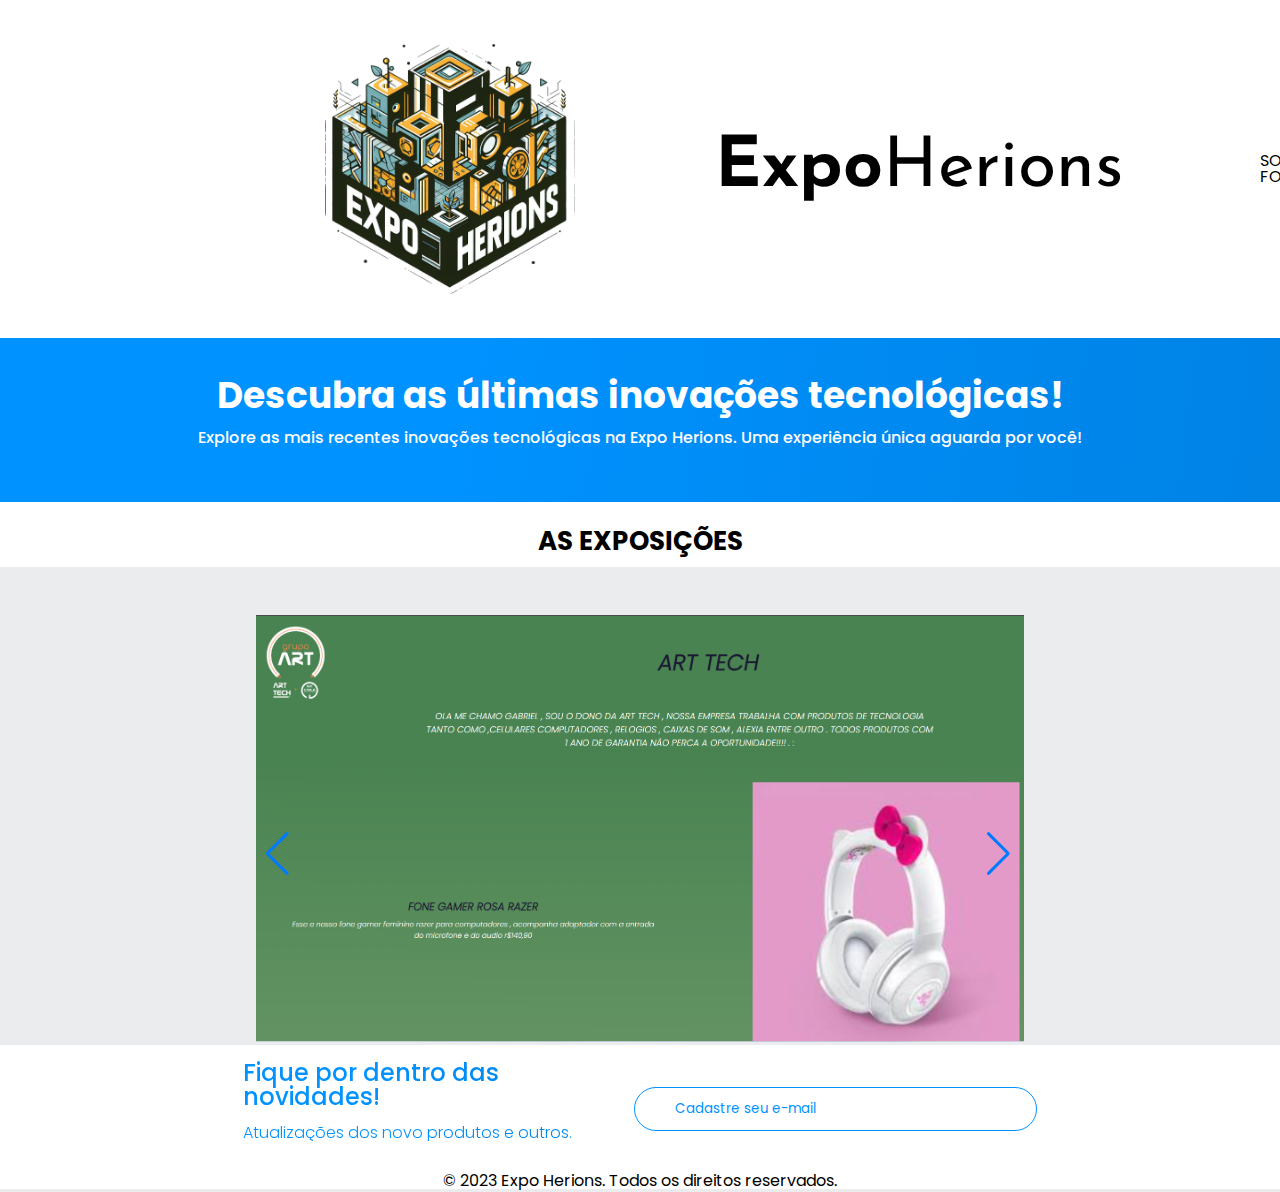
==== index.html @ 4051d032 "" ====
<!DOCTYPE html>
<html>

<head>
    <meta charset="UTF-8">
    <meta name="viewport" content="width=device-width, initial-scale=1.0">
    <title>Expo Herions</title>
    <link rel="stylesheet" href="reset.css">
    <link rel="preconnect" href="https://fonts.googleapis.com">
    <link rel="preconnect" href="https://fonts.gstatic.com" crossorigin>
    <link href="https://fonts.googleapis.com/css2?family=Poppins:wght@300;400;500;700&display=swap" rel="stylesheet">
    <link rel="stylesheet" href="https://unpkg.com/swiper@8/swiper-bundle.min.css" />
    <link href="https://fonts.googleapis.com/css2?family=Josefin+Sans:wght@400;700&display=swap" rel="stylesheet">
    <link rel="stylesheet" href="styles.css">
    <link rel="shortcut icon" type="imagex/png" href="img/Logo-ExpoHerions-menor.ico">
</head>

<body>
    <header class="cabeçalho">
        <div class="container">
            <input type="checkbox" id="menu" class="container__botao">
            <label for="menu" class="container__rotulo">
                <span class="cabeçalho__menu-hamburguer container__imagem"></span>
            </label>

            </ul>
            <img src="img/Logo ExpoHerions menor.png" alt="Logo da Expo Herions
" class="container__imagem">
            <h1 class="container__titulo"><b class="container__titulo--negrito">Expo</b>Herions</h1>
        </div>

        <ul class="opções">
            
            <li class="opções__item"><a href="Sobre.html" class="opções__link">Sobre/Cadastro Forms</a></li>
            <li class="opções__item"><a href="Contato.html" class="opções__link">Contato</a></li>
        </ul>

        <div class="container">
            <a href="#"><img src="img/Favoritos.svg" alt="Meus favoritos"
                    class="container__imagem container__imagem-transparente"></a>
            <a href="#" class="container__link">
               
            </a>
            <a href="#" class="container__link">
            </a>
        </div>
    </header>
    <section class="banner">
        <h2 class="banner__titulo">Descubra as últimas inovações tecnológicas!</h2>
        <p class="banner__texto">Explore as mais recentes inovações tecnológicas na Expo Herions. Uma experiência única aguarda por você!</p>
    </section>
    <section class="carrossel">
        <h2 class="carrossel__titulo">As Exposições</h2>
        <!-- Slider main container -->
        <div class="carrossel__container">
            <div class="swiper">
                <!-- Additional required wrapper -->
                <!-- If we need pagination -->
                <div class="swiper-pagination"></div>

                <div class="swiper-wrapper">
                    <!-- Slides -->
                    <div class="swiper-slide"><a href="https://gabrielk012.github.io/ARTTECH/"><img src="img/HR-Tech.png"
                            alt="H. ART TECH"></a></div>

                    <div class="swiper-slide"><a href=""><img src="img/HR-Tech.png"
                                alt="H. ART TECH"></a></div>

                <div class="swiper-slide"><img src="img/paster.svg"
                        alt="Bebidas"></div>
                    <div class="swiper-slide"><img src="img/pizza.svg"
                             alt="Pizas"></div>
                </div>

                <!-- If we need navigation buttons -->
                <div class="swiper-button-prev"></div>
                <div class="swiper-button-next"></div>
            </div>
                
                </div>
            </div>
        </div>
    </section>
   
    <section class="contato">
        <div class="contato__descrição">
            <h2 class="contato__titulo">Fique por dentro das novidades!</h2>
            <p class="contato__texto">Atualizações dos novo produtos e outros.</p>
        </div>
        <input type="email" placeholder="Cadastre seu e-mail" class="contato__email">
    </section>

    <footer class="footer">
        <p>&copy; 2023 Expo Herions. Todos os direitos reservados.</p>
    </footer>

</body>

</html>
---- styles.css ----
@import url("styles/header.css");
@import url("styles/banner.css");
@import url("styles/carrossel.css");
@import url("styles/topicos.css");
@import url("styles/contato.css");
@import url("styles/rodapé.css");

:root {
    --cor-de-fundo: #EBECEE;
    --branco: #FFFFFF;
    --laranja: #0092ff(234, 97%, 61%);
    --azul-degrade: linear-gradient(97.54deg, #0092ff 35.49%, #0073ca 165.37%);
    --fonte-principal: "Poppins";
    --azul: #0092ff;
    --fonte-secundario: "Josefin Sans";
    --preto: #000000;
    --cinza: #474646;
    --cinza-claro: #858585;
}

body {
    background-color: var(--cor-de-fundo);
    font-family: var(--fonte-principal);
    font-size: 16px;
    font-weight: 400;
}
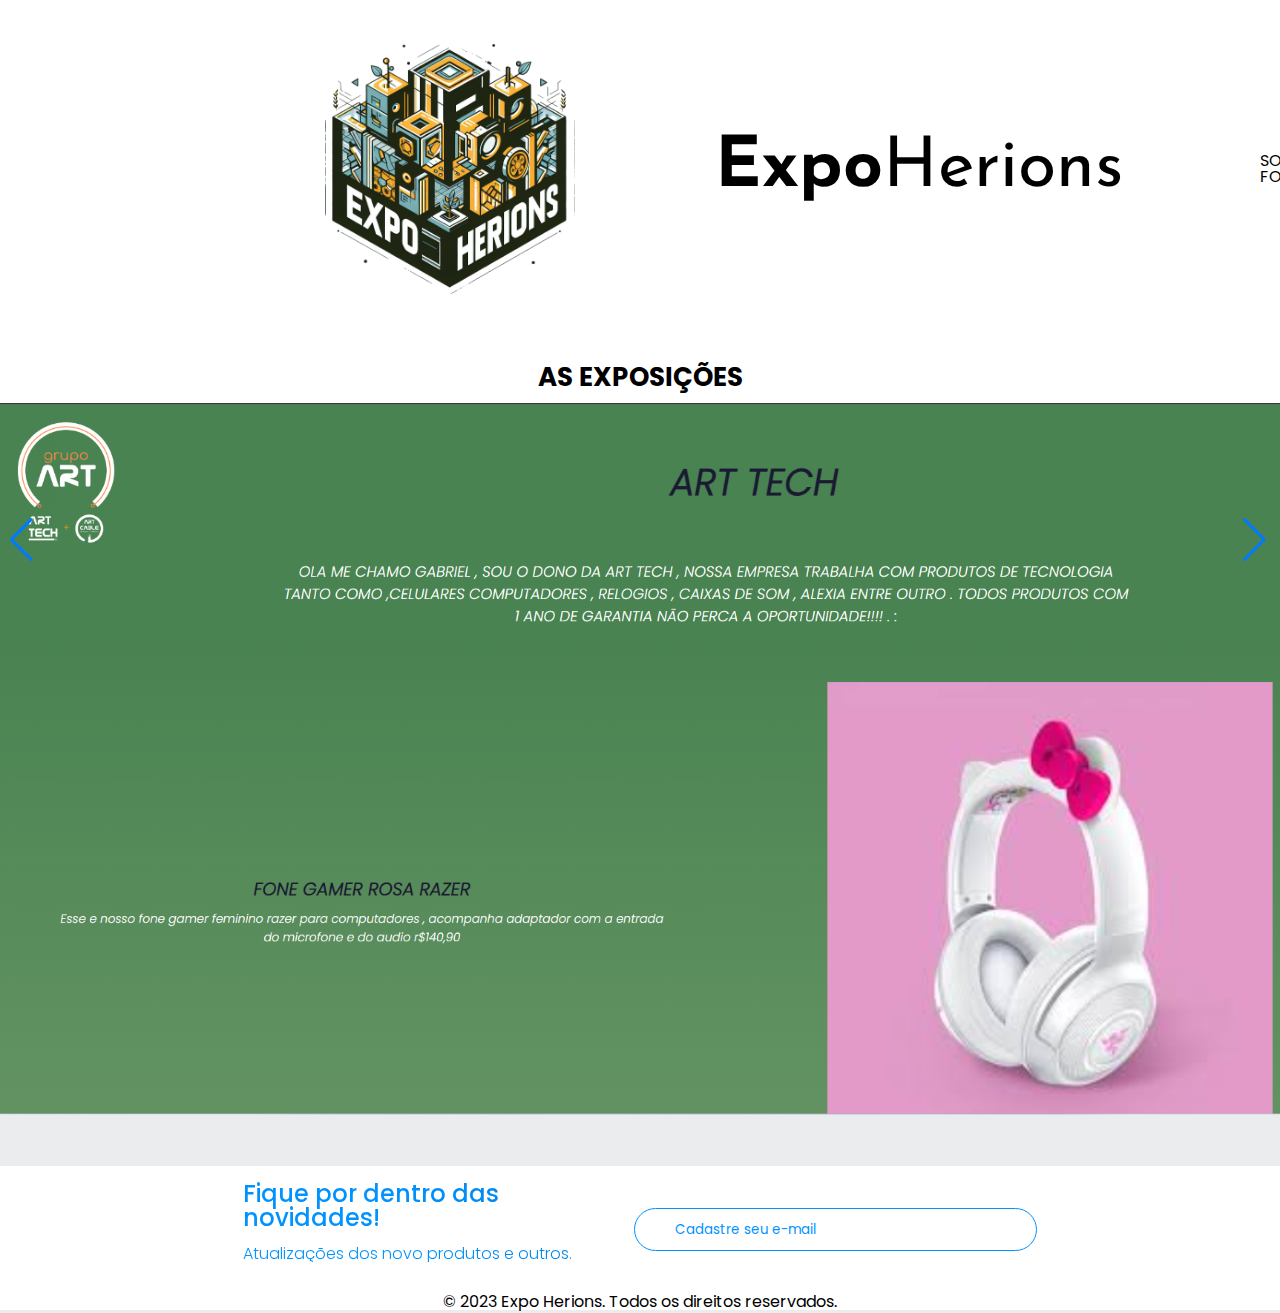
==== commit 6bf13563: "0000" ====
--- a/index.html
+++ b/index.html
@@ -45,40 +45,25 @@
             </a>
         </div>
     </header>
-    <section class="banner">
-        <h2 class="banner__titulo">Descubra as últimas inovações tecnológicas!</h2>
-        <p class="banner__texto">Explore as mais recentes inovações tecnológicas na Expo Herions. Uma experiência única aguarda por você!</p>
-    </section>
+   
     <section class="carrossel">
         <h2 class="carrossel__titulo">As Exposições</h2>
         <!-- Slider main container -->
-        <div class="carrossel__container">
-            <div class="swiper">
-                <!-- Additional required wrapper -->
-                <!-- If we need pagination -->
-                <div class="swiper-pagination"></div>
-
-                <div class="swiper-wrapper">
-                    <!-- Slides -->
-                    <div class="swiper-slide"><a href="https://gabrielk012.github.io/ARTTECH/"><img src="img/HR-Tech.png"
+        <div class="carrossel__container swiper-container">
+            <div class="swiper-wrapper">
+                <!-- Slides -->
+                <div class="swiper-slide"><a href="https://gabrielk012.github.io/ARTTECH/"><img src="img/HR-Tech.png"
                             alt="H. ART TECH"></a></div>
-
-                    <div class="swiper-slide"><a href=""><img src="img/HR-Tech.png"
-                                alt="H. ART TECH"></a></div>
-
-                <div class="swiper-slide"><img src="img/paster.svg"
-                        alt="Bebidas"></div>
-                    <div class="swiper-slide"><img src="img/pizza.svg"
-                             alt="Pizas"></div>
-                </div>
-
-                <!-- If we need navigation buttons -->
-                <div class="swiper-button-prev"></div>
-                <div class="swiper-button-next"></div>
+                <div class="swiper-slide"><a href="https://darkkiru.github.io/chinela/"><img src="img/Captura de tela de 2023-12-05 17-45-37.png"
+                            alt="Emanoel"></a></div>
+                <div class="swiper-slide"><img src="img/paster.svg" alt="Bebidas"></div>
+                <div class="swiper-slide"><img src="img/pizza.svg" alt="Pizzas"></div>
             </div>
-                
-                </div>
-            </div>
+            <!-- Add Pagination -->
+            <div class="swiper-pagination"></div>
+            <!-- Navigation -->
+            <div class="swiper-button-next"></div>
+            <div class="swiper-button-prev"></div>
         </div>
     </section>
    
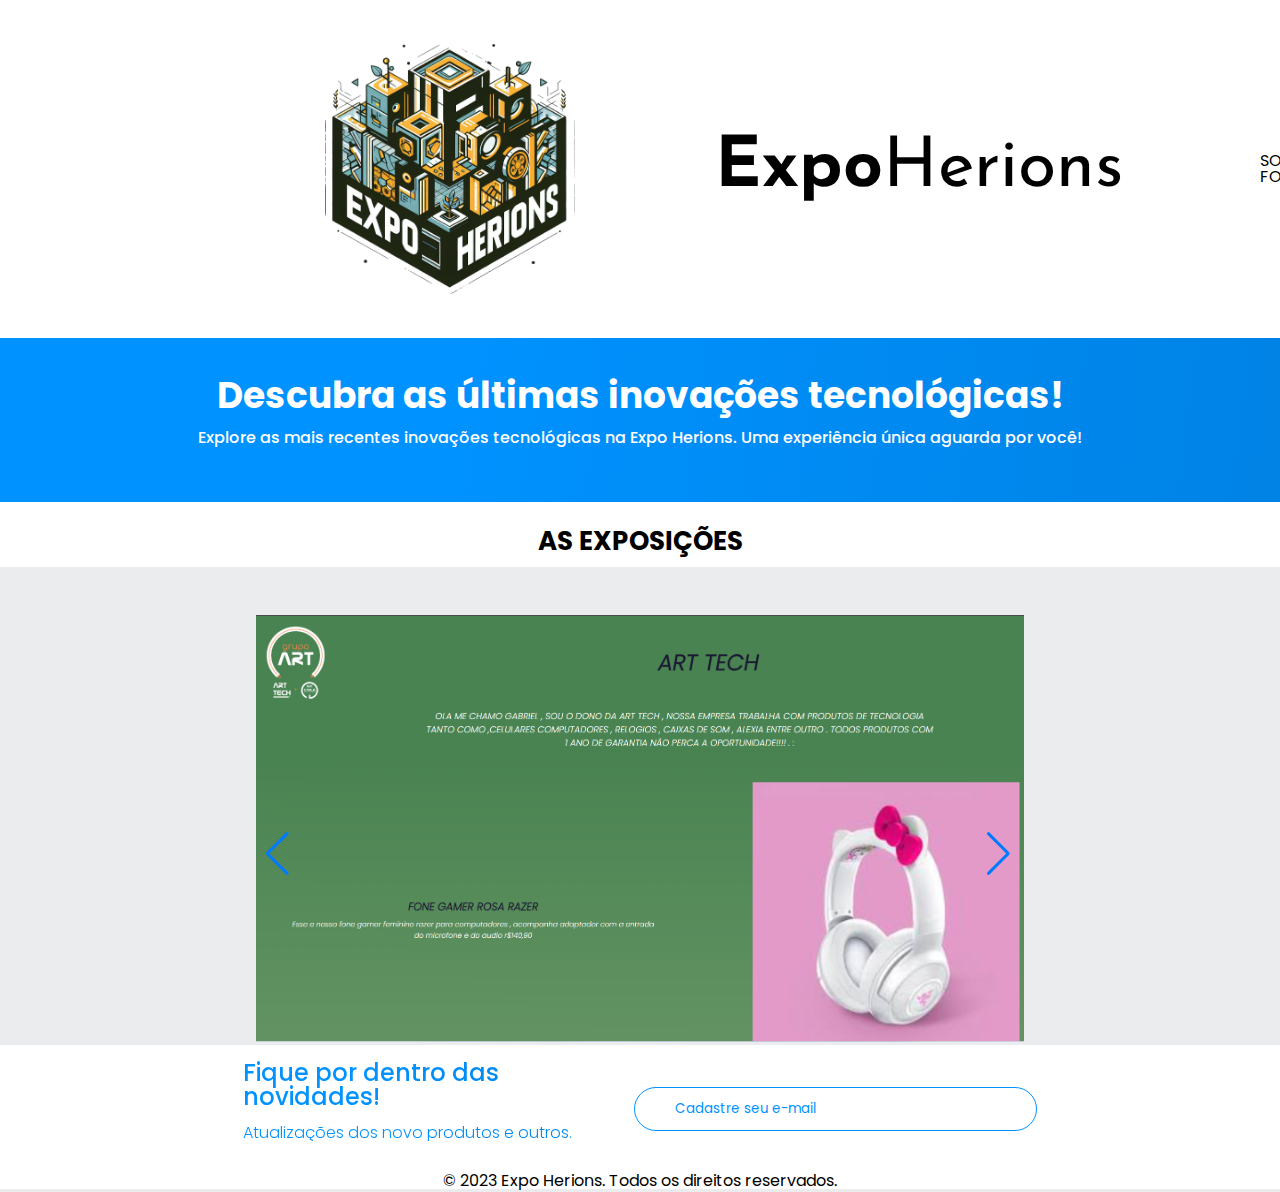
==== commit 80ae3c76: ",,," ====
--- a/index.html
+++ b/index.html
@@ -45,25 +45,40 @@
             </a>
         </div>
     </header>
-   
+    <section class="banner">
+        <h2 class="banner__titulo">Descubra as últimas inovações tecnológicas!</h2>
+        <p class="banner__texto">Explore as mais recentes inovações tecnológicas na Expo Herions. Uma experiência única aguarda por você!</p>
+    </section>
     <section class="carrossel">
         <h2 class="carrossel__titulo">As Exposições</h2>
         <!-- Slider main container -->
-        <div class="carrossel__container swiper-container">
-            <div class="swiper-wrapper">
-                <!-- Slides -->
-                <div class="swiper-slide"><a href="https://gabrielk012.github.io/ARTTECH/"><img src="img/HR-Tech.png"
+        <div class="carrossel__container">
+            <div class="swiper">
+                <!-- Additional required wrapper -->
+                <!-- If we need pagination -->
+                <div class="swiper-pagination"></div>
+
+                <div class="swiper-wrapper">
+                    <!-- Slides -->
+                    <div class="swiper-slide"><a href="https://gabrielk012.github.io/ARTTECH/"><img src="img/HR-Tech.png"
                             alt="H. ART TECH"></a></div>
-                <div class="swiper-slide"><a href="https://darkkiru.github.io/chinela/"><img src="img/Captura de tela de 2023-12-05 17-45-37.png"
-                            alt="Emanoel"></a></div>
-                <div class="swiper-slide"><img src="img/paster.svg" alt="Bebidas"></div>
-                <div class="swiper-slide"><img src="img/pizza.svg" alt="Pizzas"></div>
+
+                    <div class="swiper-slide"><a href="https://darkkiru.github.io/chinela/"><img src="img/Captura de tela de 2023-12-05 17-45-37.png"
+                                alt="Emanoel"></a></div>
+
+                <div class="swiper-slide"><img src="img/paster.svg"
+                        alt="Bebidas"></div>
+                    <div class="swiper-slide"><img src="img/pizza.svg"
+                             alt="Pizas"></div>
+                </div>
+
+                <!-- If we need navigation buttons -->
+                <div class="swiper-button-prev"></div>
+                <div class="swiper-button-next"></div>
             </div>
-            <!-- Add Pagination -->
-            <div class="swiper-pagination"></div>
-            <!-- Navigation -->
-            <div class="swiper-button-next"></div>
-            <div class="swiper-button-prev"></div>
+                
+                </div>
+            </div>
         </div>
     </section>
    
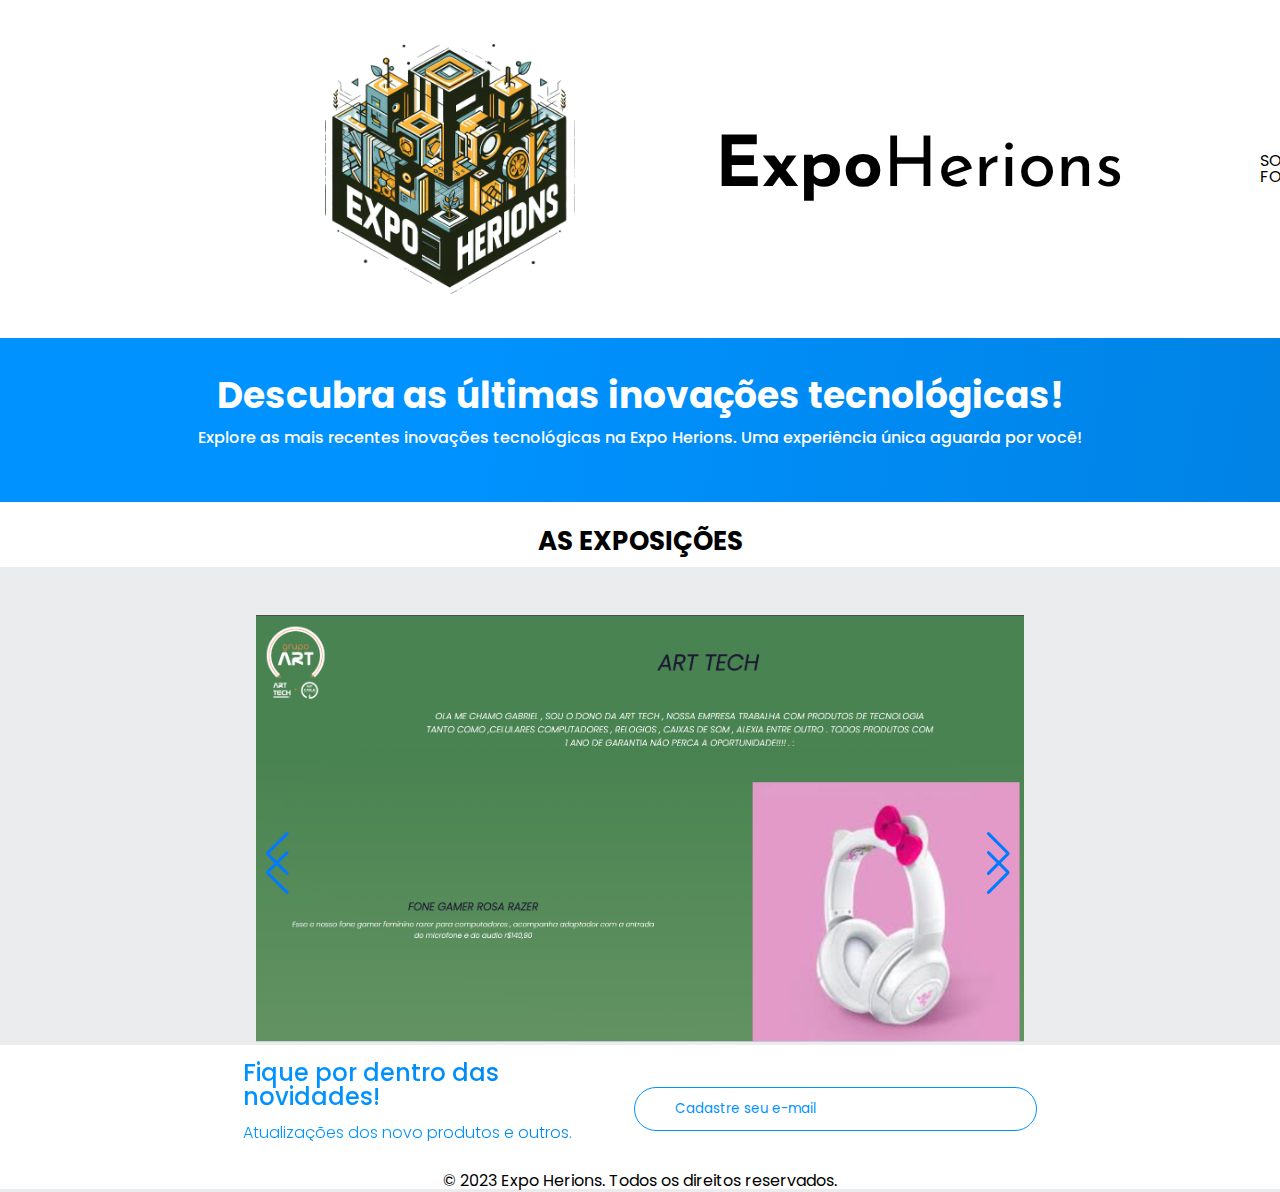
==== commit 9fb9717f: "00" ====
--- a/index.html
+++ b/index.html
@@ -70,6 +70,12 @@
                         alt="Bebidas"></div>
                     <div class="swiper-slide"><img src="img/pizza.svg"
                              alt="Pizas"></div>
+
+                             <!-- Add Pagination -->
+            <div class="swiper-pagination"></div>
+            <!-- Navigation -->
+            <div class="swiper-button-next"></div>
+            <div class="swiper-button-prev"></div>
                 </div>
 
                 <!-- If we need navigation buttons -->
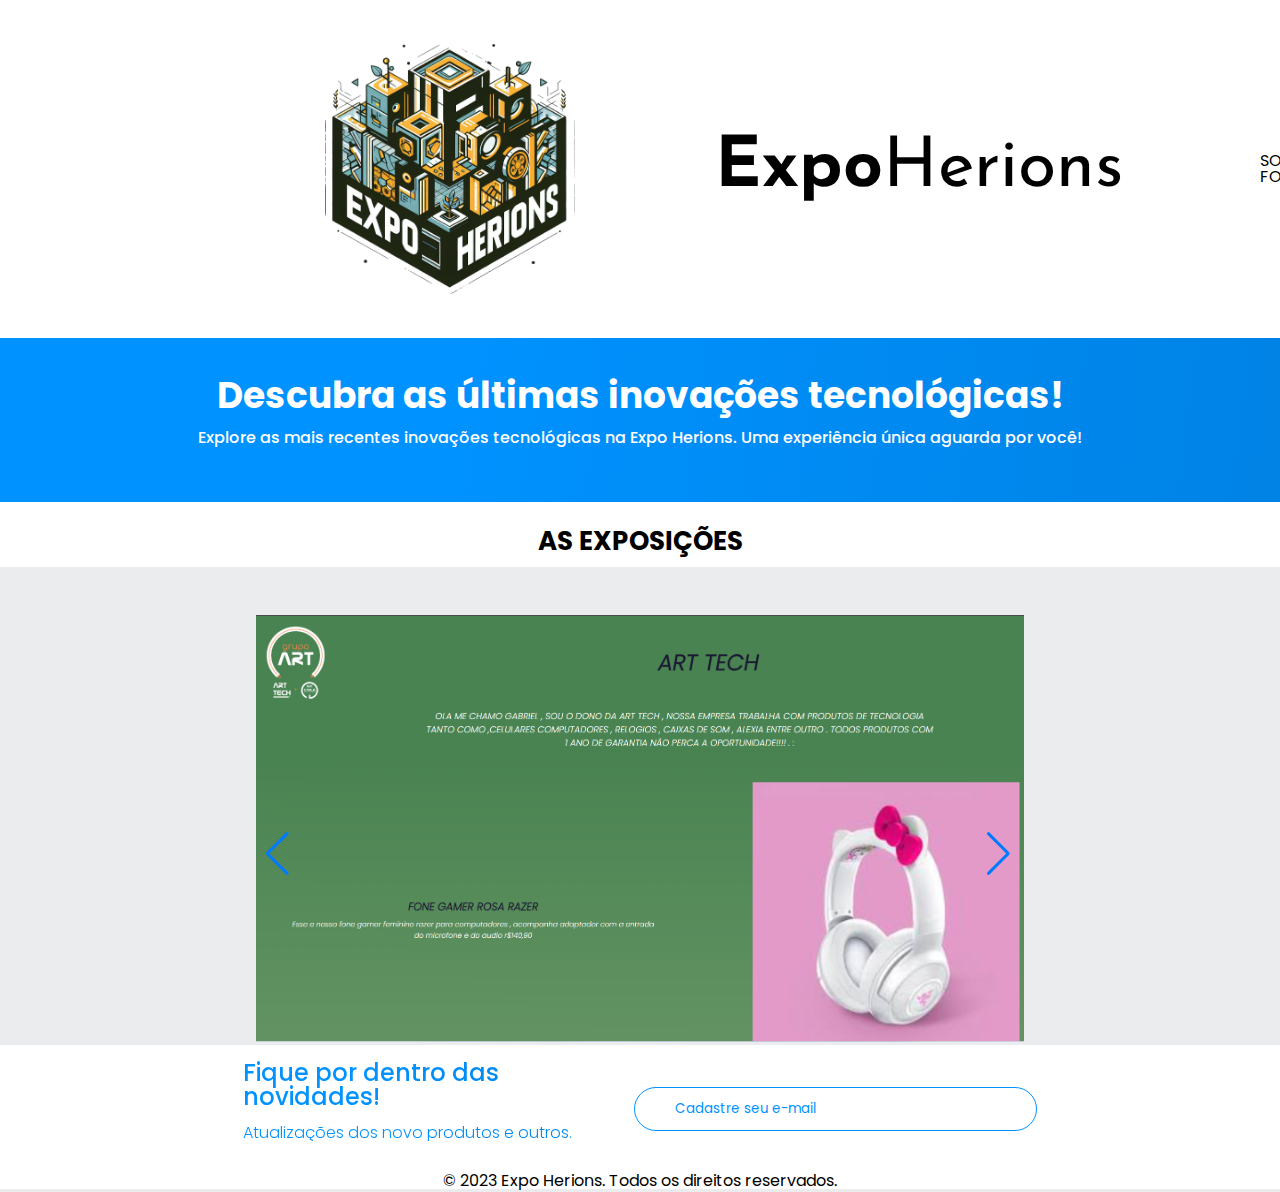
==== commit 0ac188d4: "00" ====
--- a/index.html
+++ b/index.html
@@ -71,11 +71,7 @@
                     <div class="swiper-slide"><img src="img/pizza.svg"
                              alt="Pizas"></div>
 
-                             <!-- Add Pagination -->
-            <div class="swiper-pagination"></div>
-            <!-- Navigation -->
-            <div class="swiper-button-next"></div>
-            <div class="swiper-button-prev"></div>
+                             
                 </div>
 
                 <!-- If we need navigation buttons -->
